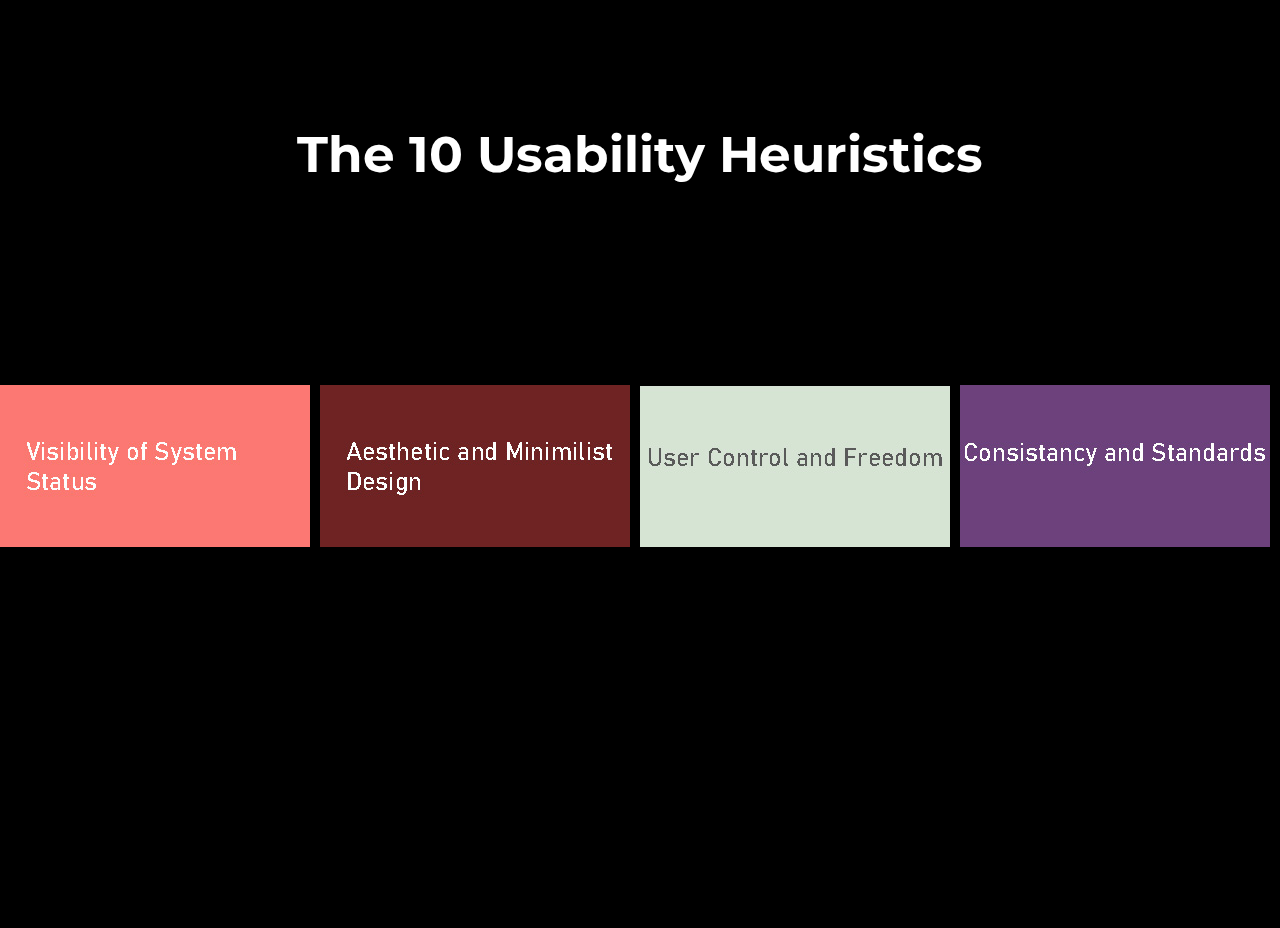
==== index.html @ a159835e "Home page set up" ====
<!DOCTYPE html>
<html lang="en">
	<head>
		<title>The 10 usability heuristics</title>
		<link rel="stylesheet" href="css/heuristics.css">
		<meta charset="UTF-8">
		<meta name="description" content="Usability Heuristics Website">
		<meta name="keywords" content="HTML, CSS, JavaScript">
		<meta name="author" content="Zayck Peterson">
		<meta name="viewport" content="width=device-width, initial-scale=1.0">
		<link rel="preconnect" href="https://fonts.googleapis.com">
		<link rel="preconnect" href="https://fonts.gstatic.com" crossorigin>
		<link href="https://fonts.googleapis.com/css2?family=Montserrat&display=swap" rel="stylesheet">
	</head>
	<body>
		<header>
			<h1>The 10 Usability Heuristics</h1>
		</header>
		<section>
			<div class="row">
				<div class="row__inner">
				
					<div class="tile">
						<div class="tile__media">
							<a href="page2.html"><img src="images/visibilitysystemstatus.jpg" alt="Link to Page of Visibility of System Status"></a>
						</div>
					</div>

					<div class="tile">
						<div class="tile__media">
							<a href="page3.html"><img src="images/aestheticminimilist.jpg" alt="Link to Page of Aesthetic and Minimalist Design"></a>
						</div>
					</div>

					<div class="tile">
						<div class="tile__media">
							<a href="page4.html"><img src="images/usercontrol.jpg" alt="Link to Page of User Control and Freedom"></a>
						</div>
					</div>

					<div class="tile">
						<div class="tile__media">
							<a href="page5.html"><img src="images/consistancystandards.jpg" alt="Link to Page of Consistancy and Standards"></a>
						</div>
					</div>

					<div class="tile">
						<div class="tile__media">
							<a href="page6.html"><img src="images/errorprevention.jpg" alt="Link to Page of Error Prevention"></a>
						</div>
					</div>

					<div class="tile">
						<div class="tile__media">
							<a href="page7.html"><img src="images/diagnoserecover.jpg" alt="Link to Page of Diagnose and Recover from Errors"></a>
						</div>
					</div>

					<div class="tile">
						<div class="tile__media">
							<a href="page8.html"><img src="images/flexabilityefficiency.jpg" alt="Link to Page of Flexibility and Efficiency of Use"></a>
						</div>
					</div>

					<div class="tile">
						<div class="tile__media">
							<a href="page9.html"><img src="images/helpdocumentation.jpg" alt="Link to Page of Help and Documentation"></a>
						</div>
					</div>

					<div class="tile">
						<div class="tile__media">
							<a href="page10.html"><img src="images/systemandrealworld.jpg" alt="Link to Page of Match Between System and Real World"></a>
						</div>
					</div>

					<div class="tile">
						<div class="tile__media">
							<a href="page11.html"><img src="images/recognitionrecall.jpg" alt="Link to Page of Recognition Rather Than recall"></a>
						</div>
					</div>
				</div>
			</div>
		</section>
		<footer>
			<h2>Nothing goes here</h2>
		</footer>
	</body>
</html>
---- css/heuristics.css ----
$growFactor: 1.5;/*  SASS (SCSS) variables - look this up */
$duration: 450ms;
$moveRight = $tileWidth * ($growFactor - 1)
$moveLeft = -($tileWidth * ($growFactor - 1) / 2) 
$moveRight = $tileWidth * ($growFactor - 1)
html{
	margin:0;
	padding:0;
}
body{
	background-color:black;
	float:left;
	width:100vw;
	height:auto;
	margin:0;
	padding:0;
}
header{
	width:100vw;
	height:350px;
	background-color:black;
	float:left;
	margin:0;
}
h1{
	font-size:50px;
	text-align:center;
	padding-top:55px;
	font-family:'Montserrat', sans-serif;
	color:white;
}
h2{
	font-size:134px;
}
section{
	background-color:black;
	width:100vw;
	height:auto;
}
footer{
	background-color:black;
	float:left;
	width:100vw;
	height:auto:
}

* { box-sizing: border-box }

p{
    width:100%;
    max-width:500px;
    margin:auto;
}
 :link
a:hover
a:active
a:visited{
	transition:color 150ms;
	color:#95a5a6;
	text-decoration:none;
}
a:hover{
	color: #7f8c8d;
	text-decoration: underline;

}
.contain{
	width: 100%	
}
.row{
	overflow: scroll;
	width: 100%;
	overflow-y:hidden;
}
.row__inner{
	transition: $duration transform;
	font-size: 0;
	white-space: nowrap;
	margin: ($tileHeight / 2) 0;
	padding-bottom: 10px // Account for OS X scroll bar;
}
.tile{
	position: relative;
	display: inline-block;
	width: $tileWidth;
	height: $tileHeight;
	margin-right: 10px;
	font-size: 20px;
	cursor: pointer;
	transition: $duration all;
	transform-origin: center left;	
}
.tile__media{
	width: $tileWidth;
	height: $tileHeight;
}
&:after
&:before{
	content: '';
	position: absolute;
	top: 50%;
	left: 50%;
	display: black;
}
&:after{
	border: 3px solid #ecf0f1;
	border-radius: 100%;
	background: rgba(0,0,0,0.5);
	z-index: 1;
}
&:before{
	content: '▶';
	left: 0;
	width: 100%;
	font-size: 30px;
	margin-left: 7px;
	margin-top: -18px;
	text-align: center;
	z-index: 2;
}
.tile:hover &{
	opacity: 1;
}
.row__inner:hover{
	transform: 1.5 / 2;	
}
.row__inner:hover .tile{
	opacity: .3;	
}
 &:hover{
	transform: scale($growFactor);
	opacity: 1;
 }
.tile:hover ~ .tile{
	transform: translate3d($moveRight, 0, 0);	
}
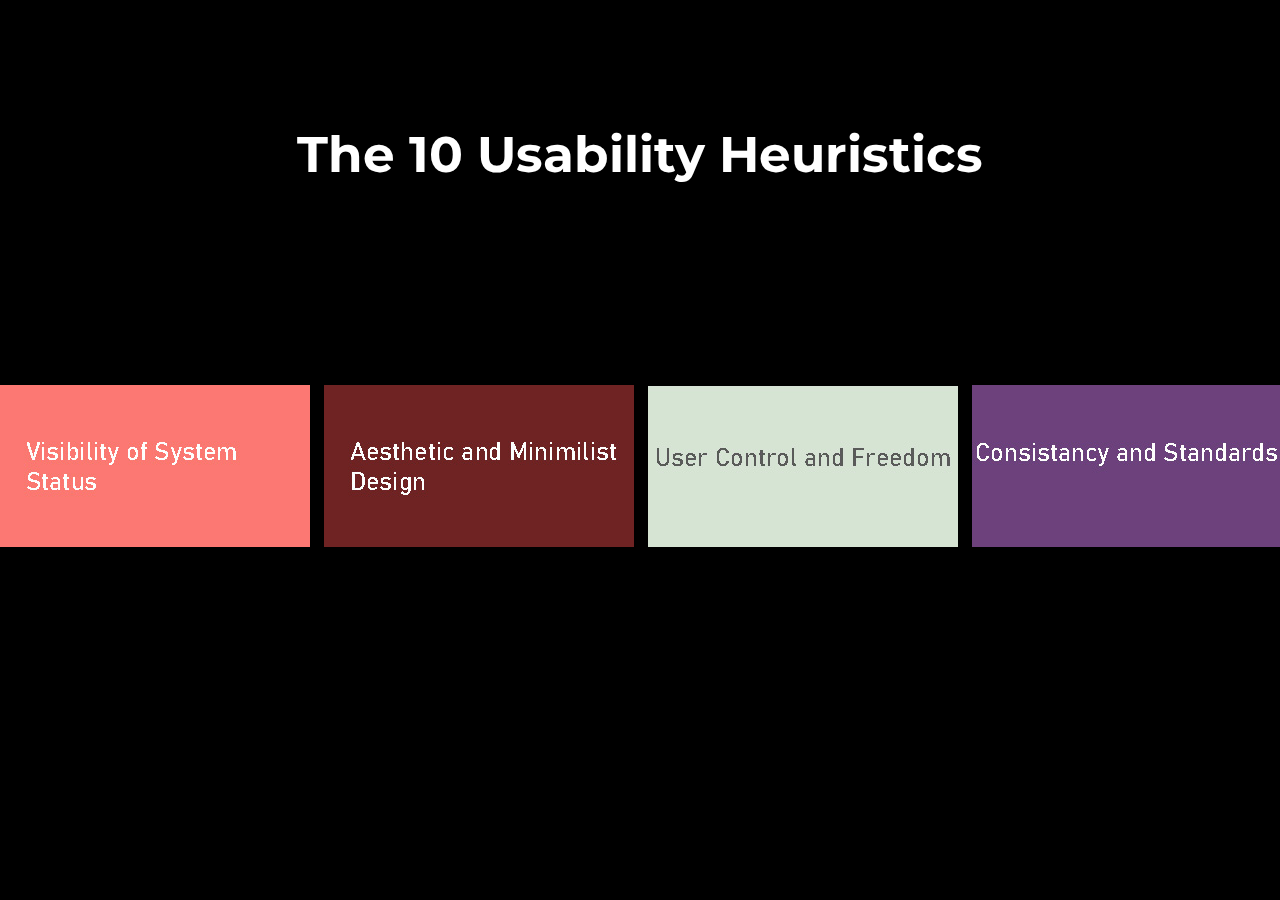
==== commit dea75284: "carousel - hover effect" ====
--- a/index.html
+++ b/index.html
@@ -19,55 +19,50 @@
 		<section>
 			<div class="row">
 				<div class="row__inner">
-				
 					<div class="tile">
 						<div class="tile__media">
-							<a href="page2.html"><img src="images/visibilitysystemstatus.jpg" alt="Link to Page of Visibility of System Status"></a>
+							<a href="page2.html">
+								<img class="tile_img" src="images/visibilitysystemstatus.jpg" alt="Link to Page of Visibility of System Status">
+							</a>
 						</div>
 					</div>
-
 					<div class="tile">
 						<div class="tile__media">
-							<a href="page3.html"><img src="images/aestheticminimilist.jpg" alt="Link to Page of Aesthetic and Minimalist Design"></a>
+							<a href="page3.html">
+								<img class="tile_img" src="images/aestheticminimilist.jpg" alt="Link to Page of Aesthetic and Minimalist Design">
+							</a>
 						</div>
 					</div>
-
 					<div class="tile">
 						<div class="tile__media">
 							<a href="page4.html"><img src="images/usercontrol.jpg" alt="Link to Page of User Control and Freedom"></a>
 						</div>
 					</div>
-
 					<div class="tile">
 						<div class="tile__media">
 							<a href="page5.html"><img src="images/consistancystandards.jpg" alt="Link to Page of Consistancy and Standards"></a>
 						</div>
 					</div>
-
 					<div class="tile">
 						<div class="tile__media">
 							<a href="page6.html"><img src="images/errorprevention.jpg" alt="Link to Page of Error Prevention"></a>
 						</div>
 					</div>
-
 					<div class="tile">
 						<div class="tile__media">
 							<a href="page7.html"><img src="images/diagnoserecover.jpg" alt="Link to Page of Diagnose and Recover from Errors"></a>
 						</div>
 					</div>
-
 					<div class="tile">
 						<div class="tile__media">
 							<a href="page8.html"><img src="images/flexabilityefficiency.jpg" alt="Link to Page of Flexibility and Efficiency of Use"></a>
 						</div>
 					</div>
-
 					<div class="tile">
 						<div class="tile__media">
 							<a href="page9.html"><img src="images/helpdocumentation.jpg" alt="Link to Page of Help and Documentation"></a>
 						</div>
 					</div>
-
 					<div class="tile">
 						<div class="tile__media">
 							<a href="page10.html"><img src="images/systemandrealworld.jpg" alt="Link to Page of Match Between System and Real World"></a>
--- a/css/heuristics.css
+++ b/css/heuristics.css
@@ -1,8 +1,14 @@
-$growFactor: 1.5;/*  SASS (SCSS) variables - look this up */
+/*  SASS (SCSS) variables - look this up */
+)
+$growFactor: 1.5;
+)
+$tileWidth = 250px;
+)
+$tileHeight = ($tileWidth / (16/9))
+$moveLeft = -($tileWidth * ($growFactor - 1) / 2)
+$moveRight = $tileWidth * ($growFactor - 1)
 $duration: 450ms;
-$moveRight = $tileWidth * ($growFactor - 1)
-$moveLeft = -($tileWidth * ($growFactor - 1) / 2) 
-$moveRight = $tileWidth * ($growFactor - 1)
+
 html{
 	margin:0;
 	padding:0;
@@ -29,9 +35,6 @@
 	font-family:'Montserrat', sans-serif;
 	color:white;
 }
-h2{
-	font-size:134px;
-}
 section{
 	background-color:black;
 	width:100vw;
@@ -41,7 +44,7 @@
 	background-color:black;
 	float:left;
 	width:100vw;
-	height:auto:
+	height:300px:
 }
 
 * { box-sizing: border-box }
@@ -61,8 +64,6 @@
 }
 a:hover{
 	color: #7f8c8d;
-	text-decoration: underline;
-
 }
 .contain{
 	width: 100%	
@@ -73,11 +74,11 @@
 	overflow-y:hidden;
 }
 .row__inner{
-	transition: $duration transform;
-	font-size: 0;
+	/* transition: $duration transform;
+	font-size: 0; */
 	white-space: nowrap;
-	margin: ($tileHeight / 2) 0;
-	padding-bottom: 10px // Account for OS X scroll bar;
+	/* margin: ($tileHeight / 2) 0;
+	padding-bottom: 10px // Account for OS X scroll bar; */
 }
 .tile{
 	position: relative;
@@ -89,6 +90,12 @@
 	cursor: pointer;
 	transition: $duration all;
 	transform-origin: center left;	
+}
+.tile__img{
+	width: $tileWidth;
+	height: $tileHeight;
+	background-image:cover;
+	
 }
 .tile__media{
 	width: $tileWidth;
@@ -119,18 +126,20 @@
 	z-index: 2;
 }
 .tile:hover &{
-	opacity: 1;
+	/* opacity: 1; */
 }
-.row__inner:hover{
+/* .row__inner:hover{
 	transform: 1.5 / 2;	
-}
-.row__inner:hover .tile{
-	opacity: .3;	
+} */
+/* .row__inner:hover .tile{
+	opacity: .3;
+} */
+
+.tile:hover{
+/* 	transform: translated($moveRight, 0, 0);	 */
+	opacity: .3;
 }
  &:hover{
 	transform: scale($growFactor);
 	opacity: 1;
- }
-.tile:hover ~ .tile{
-	transform: translate3d($moveRight, 0, 0);	
-}+ }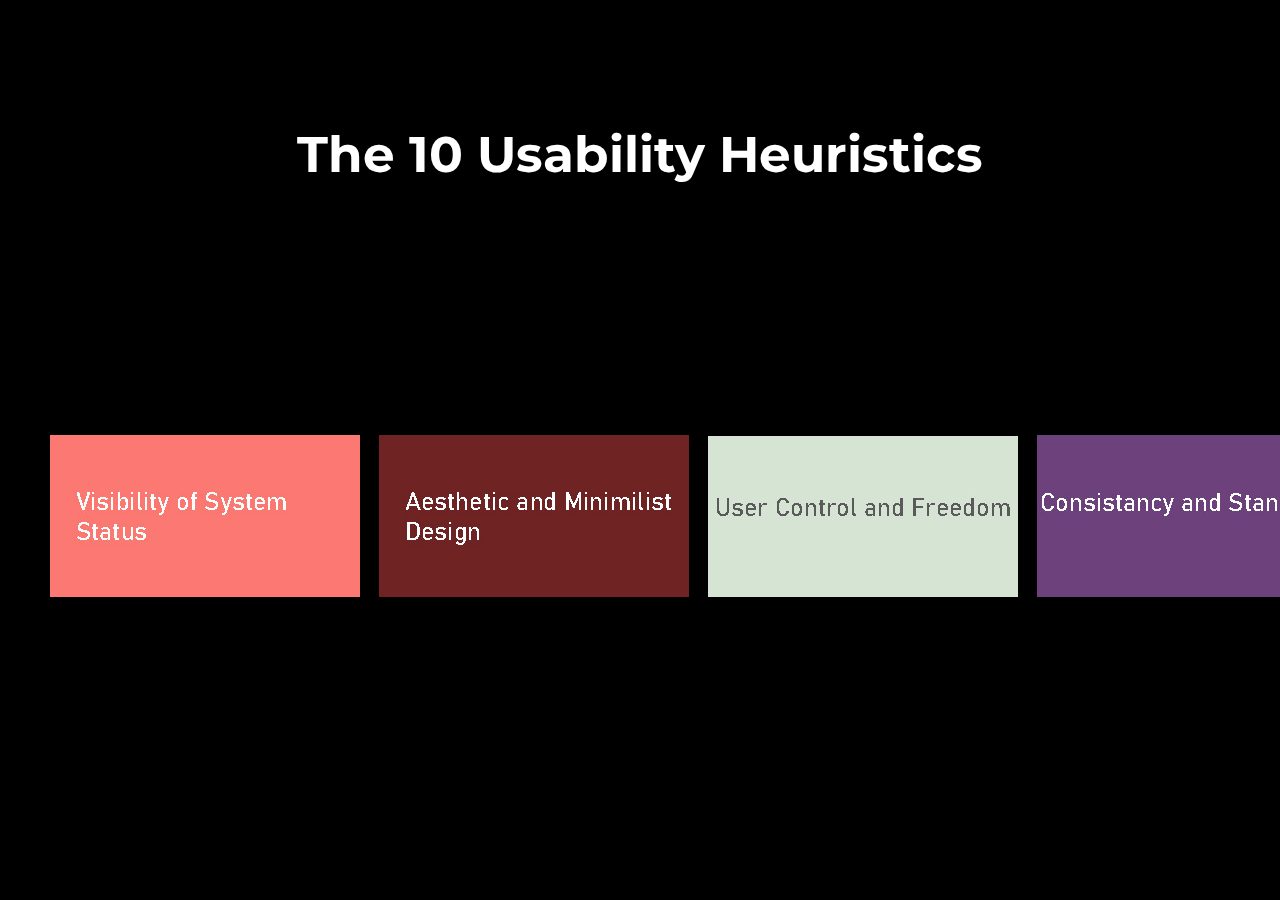
==== commit 08859759: "growfactor started" ====
--- a/index.html
+++ b/index.html
@@ -22,56 +22,92 @@
 					<div class="tile">
 						<div class="tile__media">
 							<a href="page2.html">
-								<img class="tile_img" src="images/visibilitysystemstatus.jpg" alt="Link to Page of Visibility of System Status">
+								<div class="zoom">
+									<img class="tile_img" src="images/visibilitysystemstatus.jpg" alt="Link to Page of Visibility of System Status">
+								</div>
 							</a>
 						</div>
 					</div>
 					<div class="tile">
 						<div class="tile__media">
 							<a href="page3.html">
-								<img class="tile_img" src="images/aestheticminimilist.jpg" alt="Link to Page of Aesthetic and Minimalist Design">
+								<div class="zoom">
+									<img class="tile_img" src="images/aestheticminimilist.jpg" alt="Link to Page of Aesthetic and Minimalist Design">
+								</div>
 							</a>
 						</div>
 					</div>
 					<div class="tile">
 						<div class="tile__media">
-							<a href="page4.html"><img src="images/usercontrol.jpg" alt="Link to Page of User Control and Freedom"></a>
+							<a href="page4.html">
+								<div class="zoom">
+									<img src="images/usercontrol.jpg" alt="Link to Page of User Control and Freedom">
+								</div>
+							</a>
 						</div>
 					</div>
 					<div class="tile">
 						<div class="tile__media">
-							<a href="page5.html"><img src="images/consistancystandards.jpg" alt="Link to Page of Consistancy and Standards"></a>
+							<a href="page5.html">
+								<div class="zoom">
+									<img src="images/consistancystandards.jpg" alt="Link to Page of Consistancy and Standards">
+								</div>
+							</a>
 						</div>
 					</div>
 					<div class="tile">
 						<div class="tile__media">
-							<a href="page6.html"><img src="images/errorprevention.jpg" alt="Link to Page of Error Prevention"></a>
+							<a href="page6.html">
+								<div class="zoom">
+									<img src="images/errorprevention.jpg" alt="Link to Page of Error Prevention">
+								</div>
+							</a>
 						</div>
 					</div>
 					<div class="tile">
 						<div class="tile__media">
-							<a href="page7.html"><img src="images/diagnoserecover.jpg" alt="Link to Page of Diagnose and Recover from Errors"></a>
+							<a href="page7.html">
+								<div class="zoom">
+									<img src="images/diagnoserecover.jpg" alt="Link to Page of Diagnose and Recover from Errors">
+								</div>
+							</a>
 						</div>
 					</div>
 					<div class="tile">
 						<div class="tile__media">
-							<a href="page8.html"><img src="images/flexabilityefficiency.jpg" alt="Link to Page of Flexibility and Efficiency of Use"></a>
+							<a href="page8.html">
+								<div class="zoom">
+									<img src="images/flexabilityefficiency.jpg" alt="Link to Page of Flexibility and Efficiency of Use">
+								</div>
+							</a>
 						</div>
 					</div>
 					<div class="tile">
 						<div class="tile__media">
-							<a href="page9.html"><img src="images/helpdocumentation.jpg" alt="Link to Page of Help and Documentation"></a>
+							<a href="page9.html">
+								<div class="zoom">
+									<img src="images/helpdocumentation.jpg" alt="Link to Page of Help and Documentation">
+								</div>
+							</a>
 						</div>
 					</div>
 					<div class="tile">
 						<div class="tile__media">
-							<a href="page10.html"><img src="images/systemandrealworld.jpg" alt="Link to Page of Match Between System and Real World"></a>
+							<a href="page10.html">
+								<div class="zoom">
+									<img src="images/systemandrealworld.jpg" alt="Link to Page of Match Between System and Real World">
+								</div>
+							</a>
 						</div>
 					</div>
 
 					<div class="tile">
 						<div class="tile__media">
-							<a href="page11.html"><img src="images/recognitionrecall.jpg" alt="Link to Page of Recognition Rather Than recall"></a>
+							<a href="page11.html">
+								<div class="zoom">
+									<img src="images/recognitionrecall.jpg" alt="Link to Page of Recognition Rather Than recall">
+								</div>
+							</a>
 						</div>
 					</div>
 				</div>
--- a/css/heuristics.css
+++ b/css/heuristics.css
@@ -140,6 +140,17 @@
 	opacity: .3;
 }
  &:hover{
-	transform: scale($growFactor);
+	transform: scale (2, 4);
 	opacity: 1;
- }+ }
+ .zoom {
+  padding: 50px;
+  transition: transform .2s; /* Animation */
+  width: 315px;
+  height: 167px;
+  margin: 0 auto;
+}
+
+.zoom:hover {
+  transform: scale(1.5); /* (150% zoom - Note: if the zoom is too large, it will go outside of the viewport) */
+}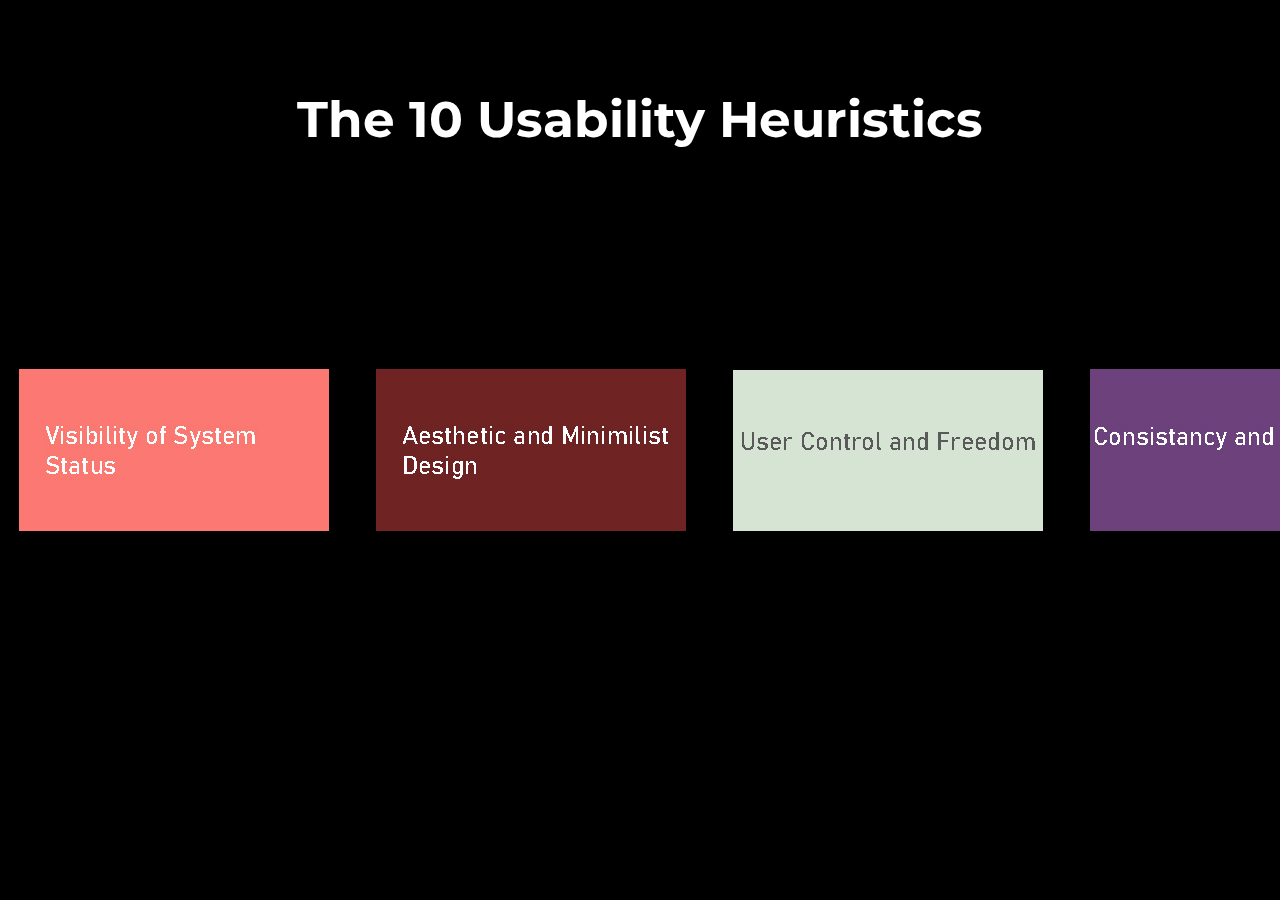
==== commit 3ba12d89: "Carousel coding finished" ====
--- a/index.html
+++ b/index.html
@@ -41,7 +41,7 @@
 						<div class="tile__media">
 							<a href="page4.html">
 								<div class="zoom">
-									<img src="images/usercontrol.jpg" alt="Link to Page of User Control and Freedom">
+									<img class="tile_img" src="images/usercontrol.jpg" alt="Link to Page of User Control and Freedom">
 								</div>
 							</a>
 						</div>
@@ -50,7 +50,7 @@
 						<div class="tile__media">
 							<a href="page5.html">
 								<div class="zoom">
-									<img src="images/consistancystandards.jpg" alt="Link to Page of Consistancy and Standards">
+									<img class="tile_img" src="images/consistancystandards.jpg" alt="Link to Page of Consistancy and Standards">
 								</div>
 							</a>
 						</div>
@@ -59,7 +59,7 @@
 						<div class="tile__media">
 							<a href="page6.html">
 								<div class="zoom">
-									<img src="images/errorprevention.jpg" alt="Link to Page of Error Prevention">
+									<img class="tile_img" src="images/errorprevention.jpg" alt="Link to Page of Error Prevention">
 								</div>
 							</a>
 						</div>
@@ -68,7 +68,7 @@
 						<div class="tile__media">
 							<a href="page7.html">
 								<div class="zoom">
-									<img src="images/diagnoserecover.jpg" alt="Link to Page of Diagnose and Recover from Errors">
+									<img class="tile_img" src="images/diagnoserecover.jpg" alt="Link to Page of Diagnose and Recover from Errors">
 								</div>
 							</a>
 						</div>
@@ -77,7 +77,7 @@
 						<div class="tile__media">
 							<a href="page8.html">
 								<div class="zoom">
-									<img src="images/flexabilityefficiency.jpg" alt="Link to Page of Flexibility and Efficiency of Use">
+									<img class="tile_img" src="images/flexabilityefficiency.jpg" alt="Link to Page of Flexibility and Efficiency of Use">
 								</div>
 							</a>
 						</div>
@@ -86,7 +86,7 @@
 						<div class="tile__media">
 							<a href="page9.html">
 								<div class="zoom">
-									<img src="images/helpdocumentation.jpg" alt="Link to Page of Help and Documentation">
+									<img class="tile_img" src="images/helpdocumentation.jpg" alt="Link to Page of Help and Documentation">
 								</div>
 							</a>
 						</div>
@@ -95,7 +95,7 @@
 						<div class="tile__media">
 							<a href="page10.html">
 								<div class="zoom">
-									<img src="images/systemandrealworld.jpg" alt="Link to Page of Match Between System and Real World">
+									<img class="tile_img" src="images/systemandrealworld.jpg" alt="Link to Page of Match Between System and Real World">
 								</div>
 							</a>
 						</div>
@@ -105,7 +105,7 @@
 						<div class="tile__media">
 							<a href="page11.html">
 								<div class="zoom">
-									<img src="images/recognitionrecall.jpg" alt="Link to Page of Recognition Rather Than recall">
+									<img class="tile_img" src="images/recognitionrecall.jpg" alt="Link to Page of Recognition Rather Than recall">
 								</div>
 							</a>
 						</div>
@@ -114,7 +114,7 @@
 			</div>
 		</section>
 		<footer>
-			<h2>Nothing goes here</h2>
+			
 		</footer>
 	</body>
 </html>--- a/css/heuristics.css
+++ b/css/heuristics.css
@@ -1,5 +1,5 @@
 /*  SASS (SCSS) variables - look this up */
-)
+/* )
 $growFactor: 1.5;
 )
 $tileWidth = 250px;
@@ -7,7 +7,7 @@
 $tileHeight = ($tileWidth / (16/9))
 $moveLeft = -($tileWidth * ($growFactor - 1) / 2)
 $moveRight = $tileWidth * ($growFactor - 1)
-$duration: 450ms;
+$duration: 450ms; */
 
 html{
 	margin:0;
@@ -47,14 +47,14 @@
 	height:300px:
 }
 
-* { box-sizing: border-box }
+/* * { box-sizing: border-box } */
 
 p{
     width:100%;
     max-width:500px;
     margin:auto;
 }
- :link
+/*  :link
 a:hover
 a:active
 a:visited{
@@ -64,10 +64,10 @@
 }
 a:hover{
 	color: #7f8c8d;
-}
-.contain{
+} */
+/* .contain{
 	width: 100%	
-}
+} */
 .row{
 	overflow: scroll;
 	width: 100%;
@@ -81,41 +81,41 @@
 	padding-bottom: 10px // Account for OS X scroll bar; */
 }
 .tile{
-	position: relative;
+/* 	position: relative; */
 	display: inline-block;
-	width: $tileWidth;
-	height: $tileHeight;
-	margin-right: 10px;
-	font-size: 20px;
-	cursor: pointer;
-	transition: $duration all;
-	transform-origin: center left;	
+	/* width: auto;
+	height: auto; */
+	/* margin-right: 10px; */
+	/* font-size: 20px; */
+	/* cursor: pointer; */
+	/* transition: $duration all; */
+	/* transform-origin: center left;	 */
 }
 .tile__img{
-	width: $tileWidth;
-	height: $tileHeight;
+	width: auto;
+	height: auto;
 	background-image:cover;
-	
 }
 .tile__media{
-	width: $tileWidth;
-	height: $tileHeight;
+	width: auto;
+	height: auto;
+	opacity:1;
 }
-&:after
+/* &:after
 &:before{
 	content: '';
 	position: absolute;
 	top: 50%;
 	left: 50%;
 	display: black;
-}
-&:after{
+} */
+/* &:after{
 	border: 3px solid #ecf0f1;
 	border-radius: 100%;
 	background: rgba(0,0,0,0.5);
-	z-index: 1;
-}
-&:before{
+	z-index: 2;
+} */
+/* &:before{
 	content: '▶';
 	left: 0;
 	width: 100%;
@@ -123,34 +123,36 @@
 	margin-left: 7px;
 	margin-top: -18px;
 	text-align: center;
-	z-index: 2;
-}
-.tile:hover &{
-	/* opacity: 1; */
-}
+	z-index: 1;
+} */
+/* .tile:hover &{
+	opacity: 1;
+} */
 /* .row__inner:hover{
 	transform: 1.5 / 2;	
 } */
 /* .row__inner:hover .tile{
-	opacity: .3;
+	opacity: 1;
 } */
 
-.tile:hover{
-/* 	transform: translated($moveRight, 0, 0);	 */
-	opacity: .3;
+/* .tile:hover{
+	opacity: 1;
+} */
+.tile_media:hover{
+	opacity:1;
 }
- &:hover{
-	transform: scale (2, 4);
+/*  &:hover{
 	opacity: 1;
- }
- .zoom {
-  padding: 50px;
-  transition: transform .2s; /* Animation */
-  width: 315px;
-  height: 167px;
-  margin: 0 auto;
+} */
+.zoom{
+	padding:19px;
+	transition: transform .3s;
+	opacity:1;
+	width: 315px;
+	height: 167px;
 }
-
-.zoom:hover {
-  transform: scale(1.5); /* (150% zoom - Note: if the zoom is too large, it will go outside of the viewport) */
+.zoom:hover{
+	transform: scale(1.3);
+	z-index:3;  
+	opacity:1;
 }